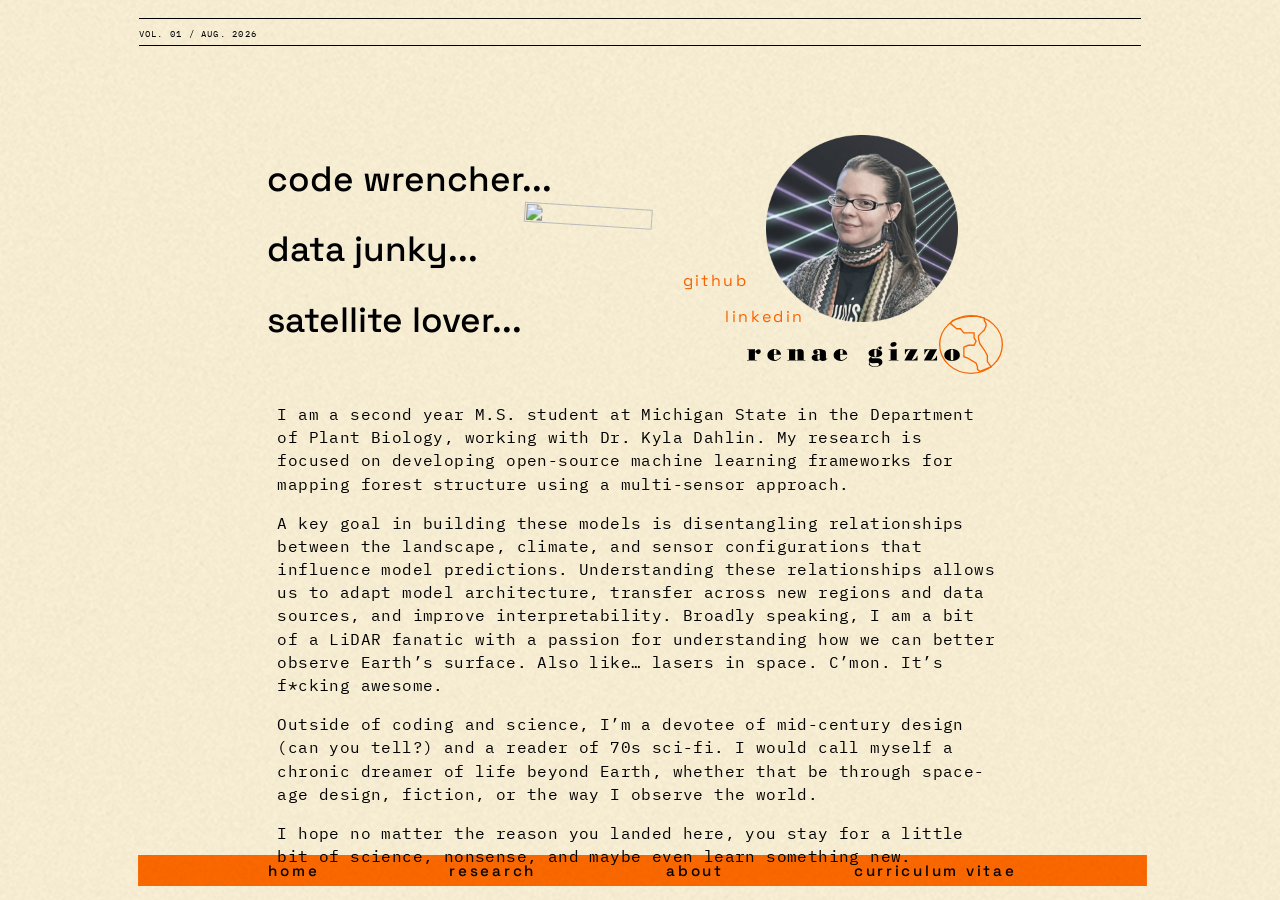
==== about.html @ 6c136205 "add files" ====
<body>
<!DOCTYPE html>
<html lang="en">

<head>
  <meta charset="UTF-8">
  <meta name="viewport" content="width=device-width, initial-scale=1.0">

  <title>About | Nae Gizzo</title>

  <link rel="stylesheet" href="css/style.css">

  <link rel="preconnect" href="https://fonts.googleapis.com">
  <link rel="preconnect" href="https://fonts.gstatic.com" crossorigin>

  <link
    href="https://fonts.googleapis.com/css2?family=IBM+Plex+Mono:wght@300;400&family=Space+Grotesk:wght@300;400;500;700&display=swap"
    rel="stylesheet">
</head>

<body>

  <img src="assets/textures/noise_layer.png" class="noise" alt="">

  <main class="about-page">

  <div class="issue-tag">
    VOL. 01 / AUG. 2026
  </div>

  <div class="issue-line issue-line-top"></div>
  <div class="issue-line issue-line-bottom"></div>
      
    <img src="assets/SVG/link-bar.svg" class="geometry link-bar" alt="">
    <img src="assets/images/headshot.png" class="about-headshot" alt="">
    <img src="assets/SVG/earth-drawing.svg" class="about-earth" alt="">
    <img src="assets/SVG/about-name.svg" class="about-name" alt="">
   
    <div class="about-satellite-wrapper">
      <img
        src="assets/svg/satellite-drawing.svg"
        class="about-satellite"
        alt=""
      >

      <div class="signal-pulse">
        <span class="pulse-dot dot-1"></span>
        <span class="pulse-dot dot-2"></span>
        <span class="pulse-dot dot-3"></span>
      </div>
    </div>
    
    <div class="about-tagline">
      code wrencher...<br>
      data junky...<br>
      satellite lover...
    </div>

    <section class="about-bio">
      <p>
       I am a second year M.S. student at Michigan State 
       in the Department of Plant Biology, working with 
       Dr. Kyla Dahlin. My research is focused on developing 
       open-source machine learning frameworks for mapping 
       forest structure using a multi-sensor approach. 
      </p>

      <p>
        A key goal in building these models is disentangling relationships 
        between the landscape, climate, and sensor configurations that 
        influence model predictions. Understanding these relationships allows 
        us to adapt model architecture, transfer across new regions and data 
        sources, and improve interpretability. Broadly speaking, I am a bit 
        of a LiDAR fanatic with a passion for understanding how we can  
        better observe Earth’s surface. Also like… lasers in space. 
        C’mon. It’s f*cking awesome.
      </p>

      <p>
        Outside of coding and science, I’m a devotee of mid-century design 
        (can you tell?) and a reader of 70s sci-fi. I would call myself a 
        chronic dreamer of life beyond Earth, whether that be through space-age 
        design, fiction, or the way I observe the world.

      </p>
  
      <p>
        I hope no matter the reason you landed here, you stay for a little bit 
        of science, nonsense, and maybe even learn something new.

      </p>

    </section>

    <nav class="linkedin">
      <a href="https://www.linkedin.com/in/renae-gizzo-34813b3a5 ">Linkedin</a>
     </nav>

    <nav class="github">
      <a href="https://github.com/rgizzo">GitHub</a>
    </nav>

    <nav class="site-nav">
      <a href="index.html">home</a>
      <a href="#">research</a>
      <a href="about.html">about</a>
      <a href="#">curriculum vitae</a>
    </nav>

    <script src="js/script.js"></script>
  </main>
</body>
</html>
---- css/style.css ----
/* =========================
   GLOBAL
   ========================= */

html,
body {
  margin: 0;
  width: 100%;
  height: 100%;
  background-color: #fdf3d8;
}

body {
  position: relative;
}

.homepage {
  position: relative;
  width: min(100vw, calc(100vh * (1280 / 1080)));
  aspect-ratio: 1280 / 1080;
  margin: 0 auto;
  overflow: hidden;
  z-index: 1;
}

.homepage img {
  position: absolute;
}

.page-background {
  position: absolute;
  inset: 0;
  width: 100%;
  height: 100%;
  object-fit: cover;
  z-index: 0;
}

.noise {
  position: fixed;
  inset: 0;

  width: 100vw;
  height: 100vh;

  object-fit: cover;

  opacity: 0.9;
  pointer-events: none;

  z-index: 999;
}

.issue-tag {
  position: absolute;

  left: 3%;
  top: 3%;

  width: 300px;

  font-family: 'IBM Plex Mono', monospace;
  font-size: 0.55rem;
  letter-spacing: 0.14em;
  line-height: 1.5;
  text-transform: uppercase;

  z-index: 50;
}

.issue-line {
  position: absolute;
  left: 3%;
  width: 94%;
  height: 1px;
  background: black;

  z-index: 50;
}

.issue-line-top {
  top: 2%;
}

.issue-line-bottom {
  top: 5%;
}
.issue-text {
  padding: 5px 0;
}

/* =========================
   HOMEPAGE
   ========================= */

.earth-rectangle {
  width: 11.25%;
  left: 0.55%;
  top: 30.83%;
  z-index: 2;
}

.earth {
  width: 18.59%;
  left: 8.13%;
  top: 44.44%;
}

.earth-line {
  width: 18.59%;
  left: 7.42%;
  top: 33.7%;
}

.name {
  width: 52.8%;
  left: 22.42%;
  top: 9.41%;
}

.group-lines {
  width: 37.5%;
  left: 14.3%;
  top: 31.85%;
}

.name-line {
  width: 57.89%;
  left: 42.11%;
  top: 15.96%;
}

.link-bar {
  width: 94.53%;
  left: 2.97%;
  top: 95%;
}

.right-plane {
  width: 43.0%;
  left: 38.91%;
  top: 68.43%;
}

.left-plane {
  width: 10.73%;
  left: 38.36%;
  top: 68.61%;
}

.clouds {
  width: 34.53%;
  left: 47.81%;
  top: 70.93%;
  z-index: 1;
}

.grid {
  width: 36.17%;
  left: 47.73%;
  top: 57.69%;
  z-index: 2;
}

.rectangle-behind-me {
  width: 8.05%;
  left: 72.81%;
  top: 37.59%;
  z-index: 5;
}
.mountains-left {
  width: 21.48%;
  left: 60.7%;
  top: 57.13%;
  z-index: 3;
}

.mountains-right {
  width: 14.38%;
  left: 78.2%;
  top: 52.31%;
  z-index: 4;
}

.satellite-line {
  width: 33.58%;
  left: 8.97%;
  top: 15.96%;
  z-index: 1;
}

.topo {
  width: 6.21%;
  left: 52.19%;
  top: 41.62%;
}

.below-earth {
  width: 22.97%;
  left: 0%;
  top: 81.39%;
}

.metadata {
  position: absolute;
  font-family: 'IBM Plex Mono', monospace;
  font-size: 0.65rem;
  letter-spacing: 0.08em;
  line-height: 1.4;
  opacity: 0.7;
  width: 220px;
  white-space: nowrap;
}

.satellite-wrapper {
  position: absolute;
  width: 10.73%;
  left: 2.97%;
  top: 37.41%;
  z-index: 8;
}

.satellite-wrapper .satellite {
  position: relative;
  display: block;
  width: 100%;
  height: auto;
  z-index: 1;
}

.satellite-meta {
  position: absolute;
  top: -35px;
  left: 0px;
  z-index: 30;

  opacity: 0;
  pointer-events: none;
  transition: opacity 0.25s ease;
}

.satellite-wrapper:hover .satellite-meta {
  opacity: 0.7;
}

.plane-wrapper {
  position: absolute;
  width: 9.84%;
  left: 31.95%;
  top: 63.89%;
  z-index: 8;
}

.plane-wrapper .plane {
  position: relative;
  display: block;
  width: 100%;
  height: auto;
  z-index: 1;
}

.plane-meta {
  top: 100%;
  left: -10%;
  z-index: 30;

  opacity: 0;
  pointer-events: none;
  transition: opacity 0.25s ease;
}

.plane-wrapper:hover .plane-meta {
  opacity: 0.7;
}

.me-wrapper {
  position: absolute;
  width: 10.39%;
  left: 71.29%;
  top: 56.25%;
  z-index: 6;
}

.me-wrapper .me {
  position: relative;
  display: block;
  width: 100%;
  height: auto;
  z-index: 1;
}

.me-meta {
  position: absolute;
  left: -60%;
  top: -45%;

  z-index: 30;

  opacity: 0;
  pointer-events: none;
  transition: opacity 0.25s ease;
}

.me-wrapper:hover .me-meta {
  opacity: 0.7;
}

.site-nav {
  position: absolute;
  left: 2.97%;
  top: 95%;
  width: 94.53%;
  height: 3.5%;
  display: flex;
  justify-content: space-evenly;
  align-items: center;
  z-index: 10;
  font-family: 'Space Grotesk', sans-serif;
  font-size: 0.95rem;
  font-weight: 500;
  letter-spacing: 0.18em;
  text-transform: lowercase;
}

.site-nav a {
  color: black;
  text-decoration: none;
  transition: opacity 0.2s ease;
}
.site-nav a:hover {
  opacity: 0.6;
}

.index-status {
  position: absolute;
  left: 85%;
  top: 85%;

  font-family: 'IBM Plex Mono', monospace;
  font-size: 0.65rem;
  letter-spacing: 0.08em;

  z-index: 20;
}
#index-percent {
  display: inline-block;
  width: 3em;
  margin-left: 0.4em;
}

#index-state {
  margin-bottom: 0.5em;
}

.rotating-meta {
  position: absolute;
  left: 52%;
  top: 30%;

  font-family: 'IBM Plex Mono', monospace;
  font-size: 0.65rem;
  letter-spacing: 0.08em;
  line-height: 1.4;

  opacity: 0.7;
  z-index: 20;
  transition: none;
}


/* =========================
   ABOUT
   ========================= */

.about-page {
  position: relative;

  width: min(100vw, calc(100vh * (1280 / 1080)));
  aspect-ratio: 1280 / 1080;

  margin: 0 auto;
  overflow: hidden;
}

.about-page img {
  position: absolute;
}


.about-tagline {
  position: absolute;

  left: 15%;
  top: 16%;

  font-family: 'Space Grotesk', sans-serif;
  font-size: 2.2rem;
  font-weight: 500;
  line-height: 2.0;

  z-index: 5;
}

.about-headshot {
  position: absolute;

  width: 18%;
  left: 61.8%;
  top: 15%;

  z-index: 3;
}

.about-earth {
  position: absolute;

  width: 6%;
  left: 78%;
  top: 35%;

  z-index: 3;
}

.about-name {
  position: absolute;

  width: 20%;
  left: 60%;
  top: 38%;

  z-index: 3;
}

.about-satellite-wrapper {
  position: absolute;

  width: 12%;
  left: 37%;
  top: 20%;

  z-index: 4;

  will-change: transform;
}

.about-satellite {
  position: relative !important;
  display: block;

  width: 100%;
  height: auto;

  left: 0;
  top: 0;

  pointer-events: none;
}

.signal-pulse {
  position: absolute;
  left: 80%;
  top: 6.8%;

  width: 1px;
  height: 1px;

  transform: rotate(290deg);

  pointer-events: none;
}

.pulse-dot {
  position: absolute;

  width: 5px;
  height: 5px;

  border-radius: 50%;
  background: #ff6500;

  opacity: 0;
}

@keyframes laser-fire {
  0% {
    transform: rotate(18deg) scaleX(0);
    opacity: 0;
  }

  20% {
    transform: rotate(18deg) scaleX(1);
    opacity: 1;
  }

  70% {
    transform: rotate(18deg) scaleX(1);
    opacity: 0.8;
  }

  100% {
    transform: rotate(18deg) scaleX(0);
    opacity: 0;
  }
}

.dot-1 {
  --x: 65px;
  --y: 30px;
  animation: pulse-dot 2.4s infinite;
}

.dot-2 {
  --x: 85px;
  --y: 42px;
  animation: pulse-dot 2.4s 0.35s infinite;
}

.dot-3 {
  --x: 105px;
  --y: 55px;
  animation: pulse-dot 2.4s 0.7s infinite;
}

@keyframes pulse-dot {
  0% {
    transform: translate(0, 0) scale(0.7);
    opacity: 0;
  }

  10% {
    opacity: 0.9;
  }

  100% {
    transform: translate(var(--x), var(--y)) scale(0.2);
    opacity: 0;
  }
}

.about-bio {
  position: absolute;

  width: 68%;
  left: 16%;
  top: 43%;

  font-family: 'IBM Plex Mono', monospace;
  font-size: 1.0rem;
  line-height: 1.45;
  letter-spacing: 0.025em;

  z-index: 5;
}

.github {
  position: absolute;
  width: 20%;
  left: 54%;
  top: 30%;
  z-index: 3;
}

.linkedin {
  position: absolute;

  width: 20%;
  left: 58%;
  top: 34%;
}

.github a,
.linkedin a {
  font-family: 'Space Grotesk', sans-serif;
  font-size: 1.0rem;
  letter-spacing: 0.15em;
  text-transform: lowercase;

  color: #ff6500;
  text-decoration: none;

  z-index: 3;
}

.link-bar {
  width: 94.53%;
  left: 2.97%;
  top: 95%;
}

.github a:hover {
  text-decoration: line-through;
}

.linkedin a:hover {
  text-decoration: line-through;
}
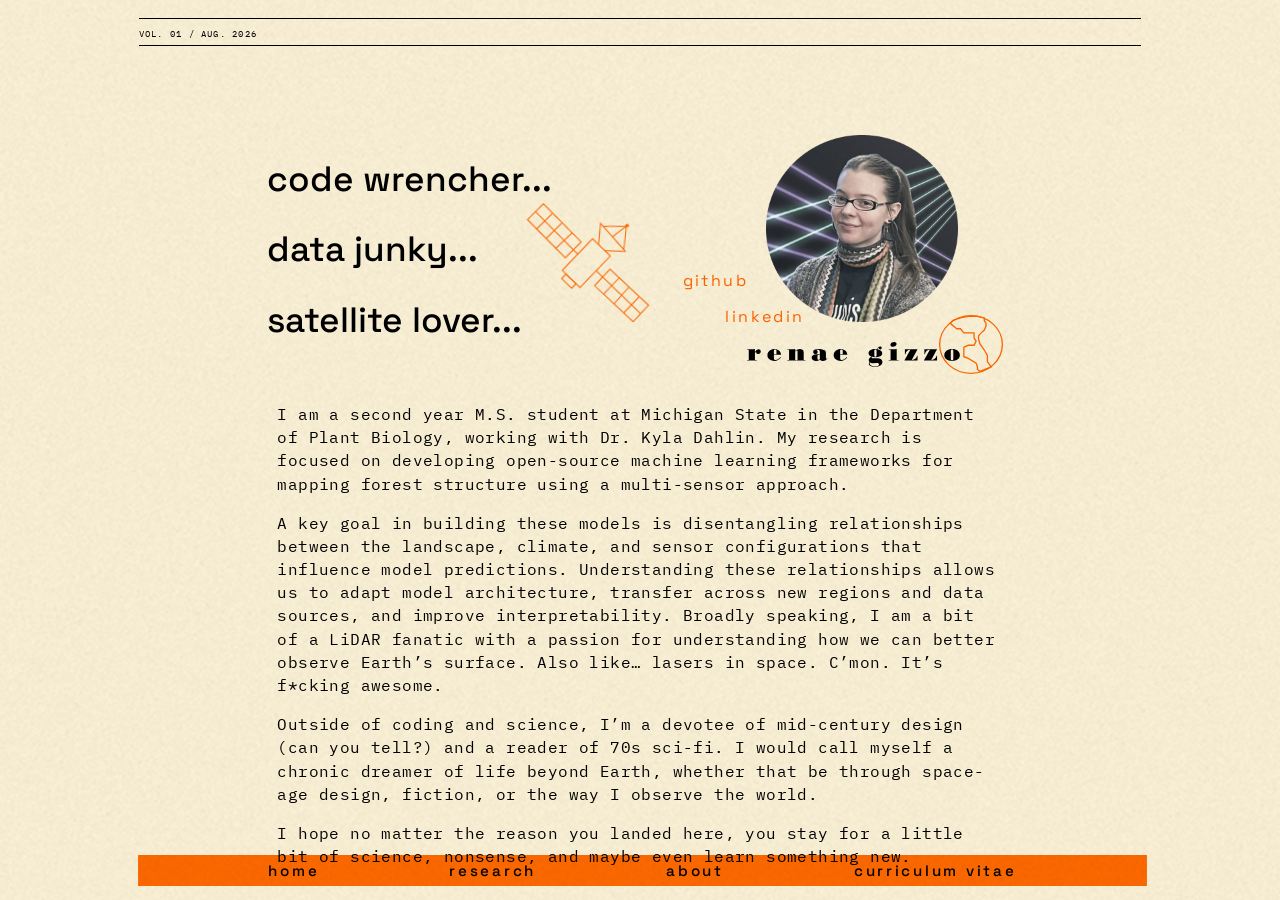
==== commit 801ec729: "Fix SVG file path casing in about.html" ====
--- a/about.html
+++ b/about.html
@@ -38,7 +38,7 @@
    
     <div class="about-satellite-wrapper">
       <img
-        src="assets/svg/satellite-drawing.svg"
+        src="assets/SVG/satellite-drawing.svg"
         class="about-satellite"
         alt=""
       >
@@ -110,4 +110,4 @@
     <script src="js/script.js"></script>
   </main>
 </body>
-</html>+</html>
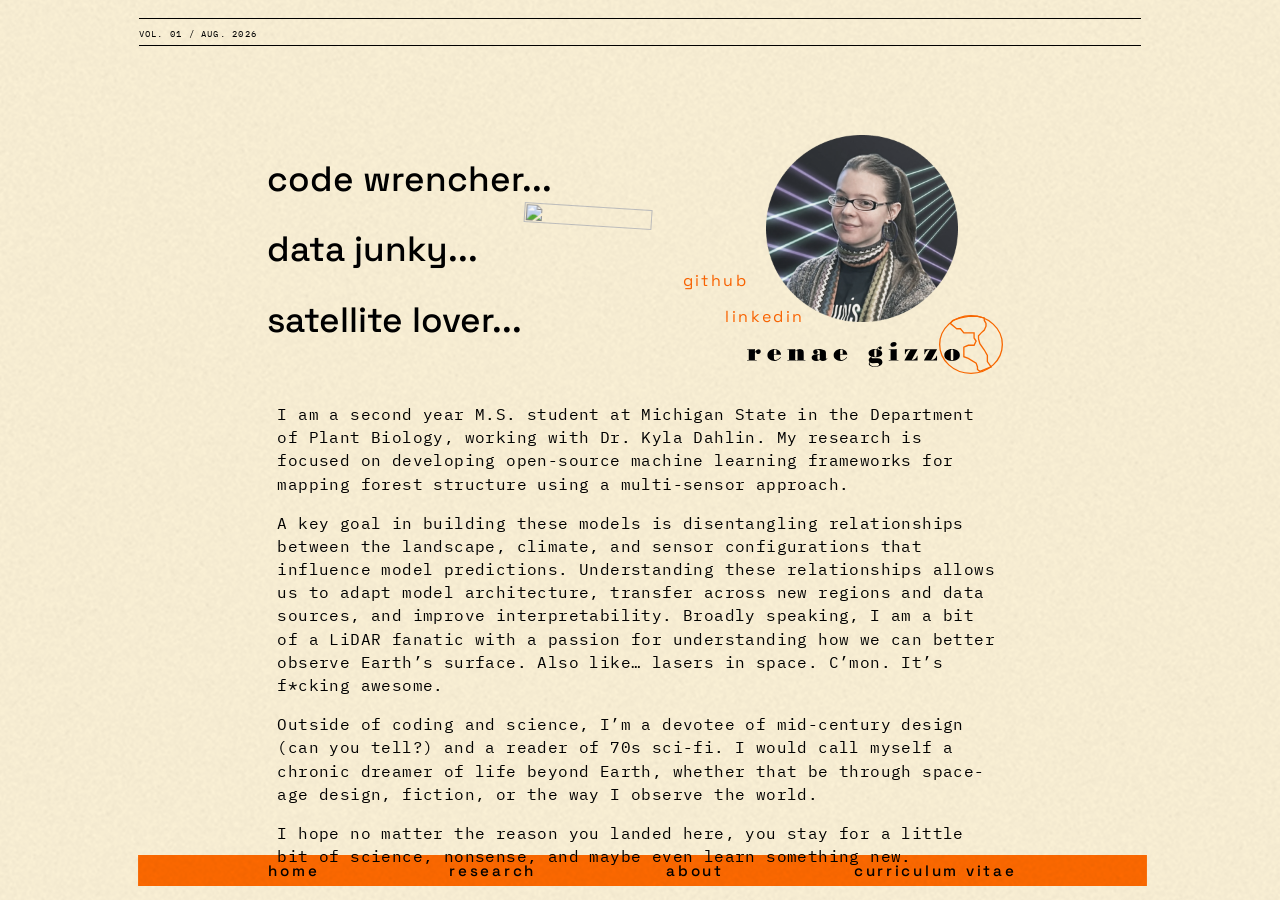
==== commit fdaa8447: "change title" ====
--- a/about.html
+++ b/about.html
@@ -6,7 +6,7 @@
   <meta charset="UTF-8">
   <meta name="viewport" content="width=device-width, initial-scale=1.0">
 
-  <title>About | Nae Gizzo</title>
+  <title> About | Renae Gizzo</title>
 
   <link rel="stylesheet" href="css/style.css">
 
@@ -38,7 +38,7 @@
    
     <div class="about-satellite-wrapper">
       <img
-        src="assets/SVG/satellite-drawing.svg"
+        src="assets/svg/satellite-drawing.svg"
         class="about-satellite"
         alt=""
       >
@@ -110,4 +110,4 @@
     <script src="js/script.js"></script>
   </main>
 </body>
-</html>
+</html>
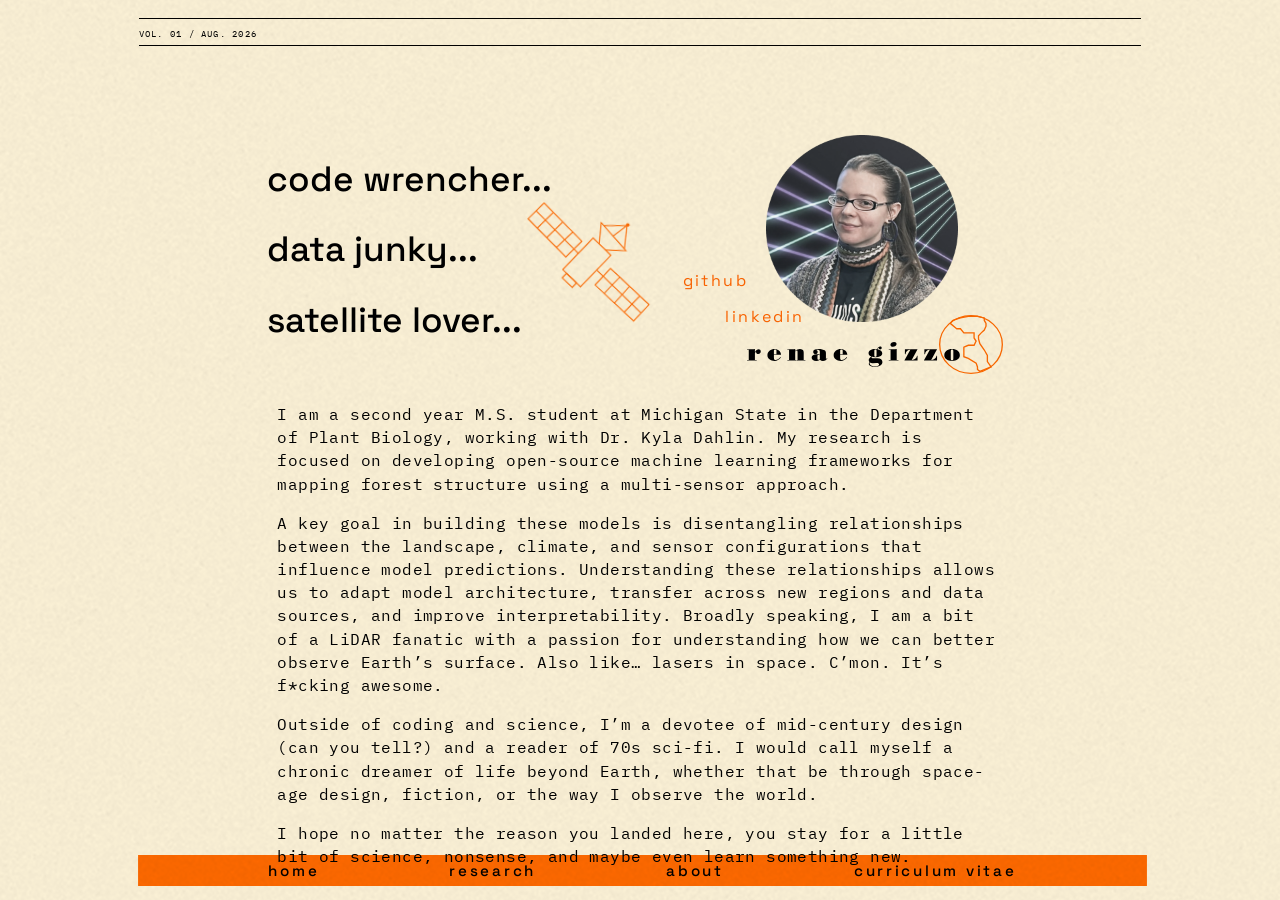
==== commit 64bc4307: "Merge branch 'main' of https://github.com/rgizzo/renaegizzo.github.io merge rmeote and local" ====
--- a/about.html
+++ b/about.html
@@ -38,7 +38,7 @@
    
     <div class="about-satellite-wrapper">
       <img
-        src="assets/svg/satellite-drawing.svg"
+        src="assets/SVG/satellite-drawing.svg"
         class="about-satellite"
         alt=""
       >
@@ -110,4 +110,4 @@
     <script src="js/script.js"></script>
   </main>
 </body>
-</html>+</html>
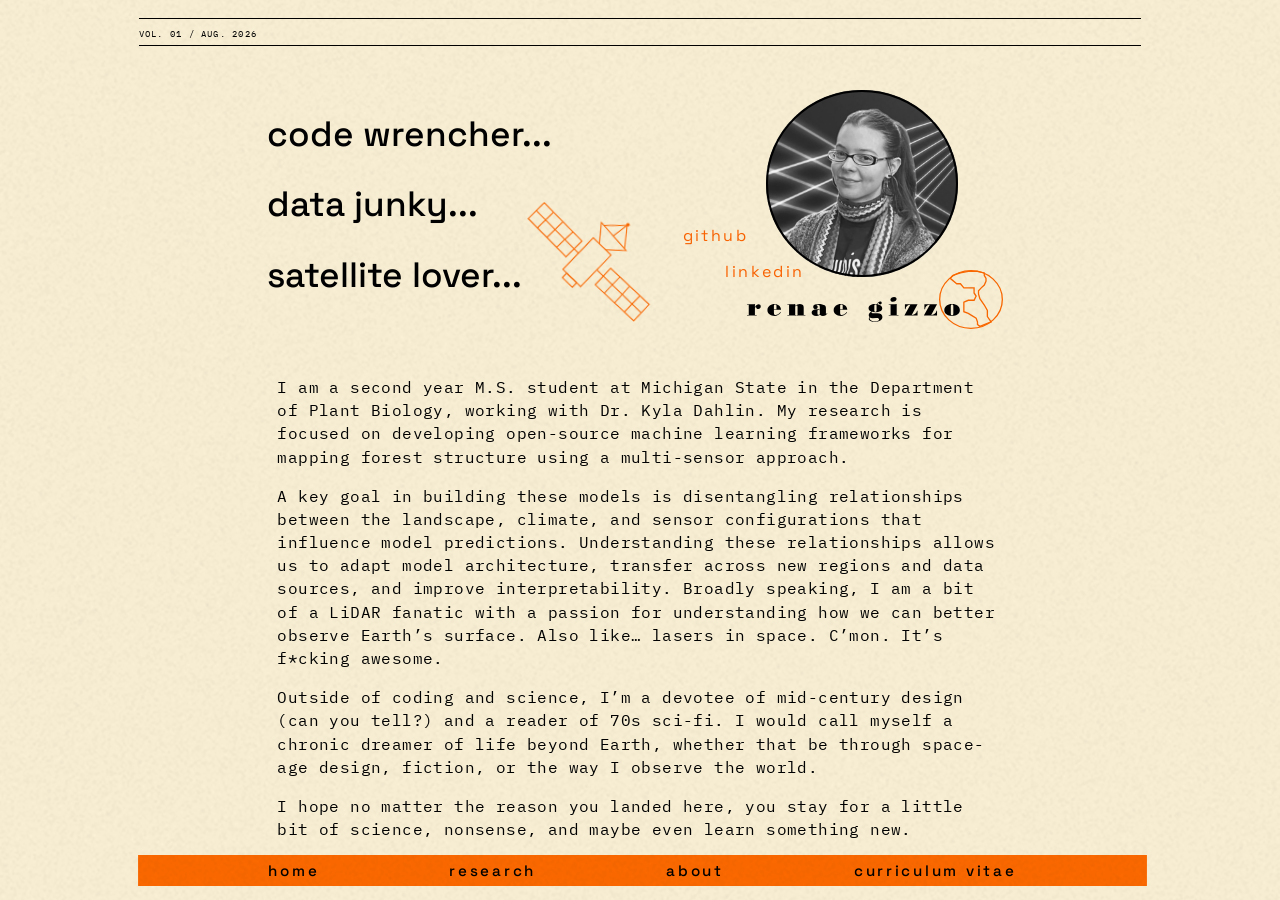
==== commit 1fb6bc47: "add dyanmic noise & headshot border" ====
--- a/about.html
+++ b/about.html
@@ -19,9 +19,6 @@
 </head>
 
 <body>
-
-  <img src="assets/textures/noise_layer.png" class="noise" alt="">
-
   <main class="about-page">
 
   <div class="issue-tag">
@@ -32,6 +29,7 @@
   <div class="issue-line issue-line-bottom"></div>
       
     <img src="assets/SVG/link-bar.svg" class="geometry link-bar" alt="">
+    <img src="assets/SVG/headshot-border.svg" class="about-headshot-border" alt="">
     <img src="assets/images/headshot.png" class="about-headshot" alt="">
     <img src="assets/SVG/earth-drawing.svg" class="about-earth" alt="">
     <img src="assets/SVG/about-name.svg" class="about-name" alt="">
--- a/css/style.css
+++ b/css/style.css
@@ -14,6 +14,45 @@
   position: relative;
 }
 
+body::after {
+  content: "";
+  position: fixed;
+  inset: 0;
+
+  background-image: url("../assets/textures/noise_layer.png");
+  background-size: cover;
+  background-position: center;
+
+  opacity: 0.85;
+  mix-blend-mode: multiply;
+
+  pointer-events: none;
+  z-index: 99999;
+
+  animation: noise-shift 0.9s steps(1) infinite;
+}
+
+@keyframes noise-shift {
+  0% {
+    transform: scale(1.1) scaleX(1);
+  }
+
+  25% {
+    transform: scale(1.1) scaleX(-1);
+  }
+
+  50% {
+    transform: scale(1.1) scaleY(-1);
+  }
+
+  75% {
+    transform: scale(1.1) scale(-1, -1);
+  }
+
+  100% {
+    transform: scale(1.1) scaleX(1);
+  }
+}
 .homepage {
   position: relative;
   width: min(100vw, calc(100vh * (1280 / 1080)));
@@ -34,21 +73,6 @@
   height: 100%;
   object-fit: cover;
   z-index: 0;
-}
-
-.noise {
-  position: fixed;
-  inset: 0;
-
-  width: 100vw;
-  height: 100vh;
-
-  object-fit: cover;
-
-  opacity: 0.9;
-  pointer-events: none;
-
-  z-index: 999;
 }
 
 .issue-tag {
@@ -391,7 +415,7 @@
   position: absolute;
 
   left: 15%;
-  top: 16%;
+  top: 11%;
 
   font-family: 'Space Grotesk', sans-serif;
   font-size: 2.2rem;
@@ -401,22 +425,33 @@
   z-index: 5;
 }
 
-.about-headshot {
+.about-headshot-border {
   position: absolute;
 
   width: 18%;
   left: 61.8%;
-  top: 15%;
+  top: 10%;
+
+  z-index: 4;
+}
+
+.about-headshot {
+  position: absolute;
+
+  width: 18%;
+  left: 61.8%;
+  top: 10%;
 
   z-index: 3;
 }
+
 
 .about-earth {
   position: absolute;
 
   width: 6%;
   left: 78%;
-  top: 35%;
+  top: 30%;
 
   z-index: 3;
 }
@@ -426,7 +461,7 @@
 
   width: 20%;
   left: 60%;
-  top: 38%;
+  top: 33%;
 
   z-index: 3;
 }
@@ -542,7 +577,7 @@
 
   width: 68%;
   left: 16%;
-  top: 43%;
+  top: 40%;
 
   font-family: 'IBM Plex Mono', monospace;
   font-size: 1.0rem;
@@ -556,7 +591,7 @@
   position: absolute;
   width: 20%;
   left: 54%;
-  top: 30%;
+  top: 25%;
   z-index: 3;
 }
 
@@ -565,7 +600,7 @@
 
   width: 20%;
   left: 58%;
-  top: 34%;
+  top: 29%;
 }
 
 .github a,
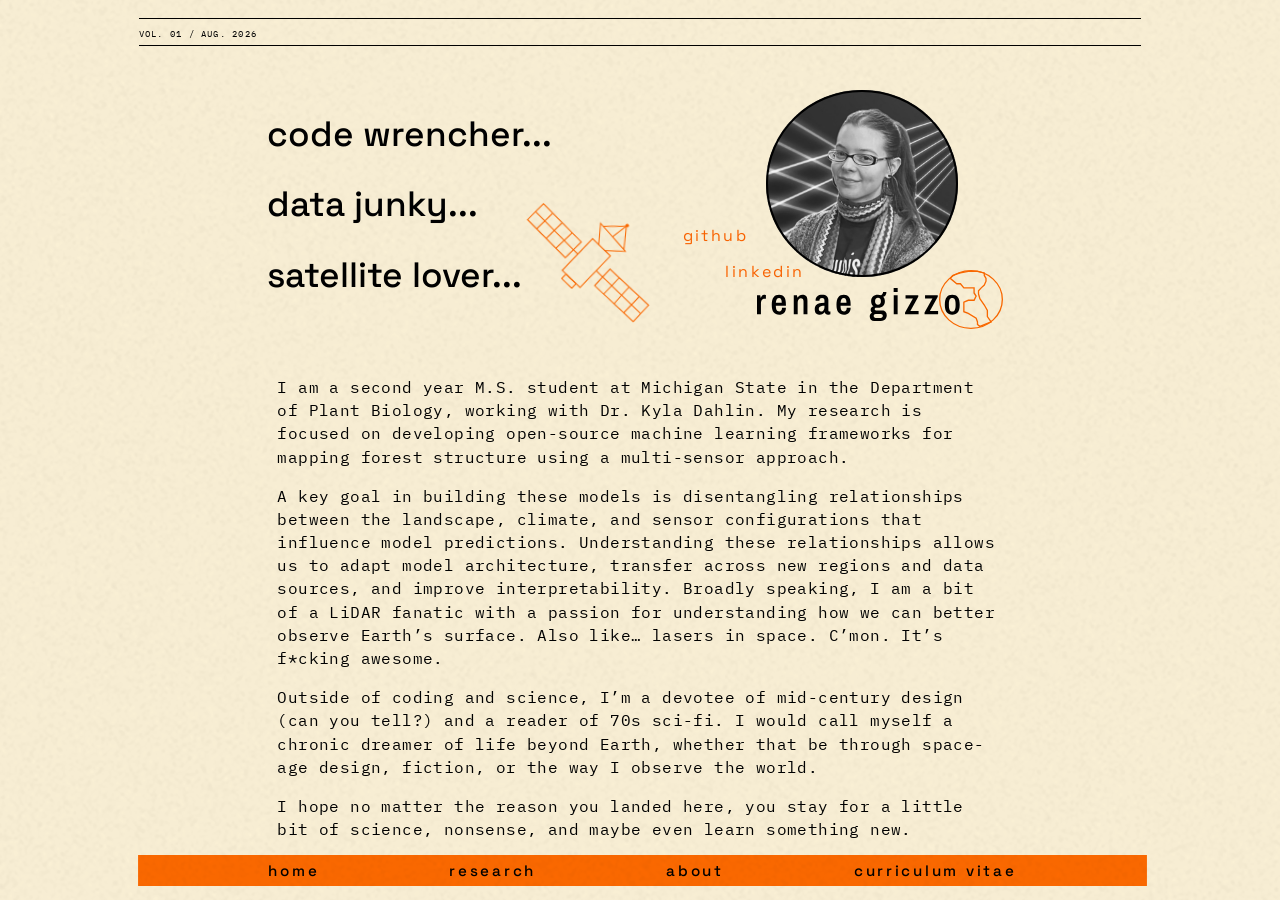
==== commit 30afd65b: "fix missing doctype" ====
--- a/about.html
+++ b/about.html
@@ -1,4 +1,3 @@
-<body>
 <!DOCTYPE html>
 <html lang="en">
 
--- a/css/style.css
+++ b/css/style.css
@@ -17,7 +17,12 @@
 body::after {
   content: "";
   position: fixed;
-  inset: 0;
+
+  left: -10vw;
+  top: -10vh;
+
+  width: 120vw;
+  height: 120vh;
 
   background-image: url("../assets/textures/noise_layer.png");
   background-size: cover;
@@ -29,30 +34,31 @@
   pointer-events: none;
   z-index: 99999;
 
-  animation: noise-shift 0.9s steps(1) infinite;
+  animation: noise-shift 0.95s steps(1) infinite;
 }
 
 @keyframes noise-shift {
   0% {
-    transform: scale(1.1) scaleX(1);
+    transform: translate(0, 0) scaleX(1);
   }
 
   25% {
-    transform: scale(1.1) scaleX(-1);
+    transform: translate(-2vw, 1vh) scaleX(-1);
   }
 
   50% {
-    transform: scale(1.1) scaleY(-1);
+    transform: translate(1vw, -2vh) scaleY(-1);
   }
 
   75% {
-    transform: scale(1.1) scale(-1, -1);
+    transform: translate(-1vw, 2vh) scale(-1, -1);
   }
 
   100% {
-    transform: scale(1.1) scaleX(1);
-  }
-}
+    transform: translate(0, 0) scaleX(1);
+  }
+}
+
 .homepage {
   position: relative;
   width: min(100vw, calc(100vh * (1280 / 1080)));
@@ -459,9 +465,9 @@
 .about-name {
   position: absolute;
 
-  width: 20%;
-  left: 60%;
-  top: 33%;
+  width: 19%;
+  left: 61%;
+  top: 32%;
 
   z-index: 3;
 }
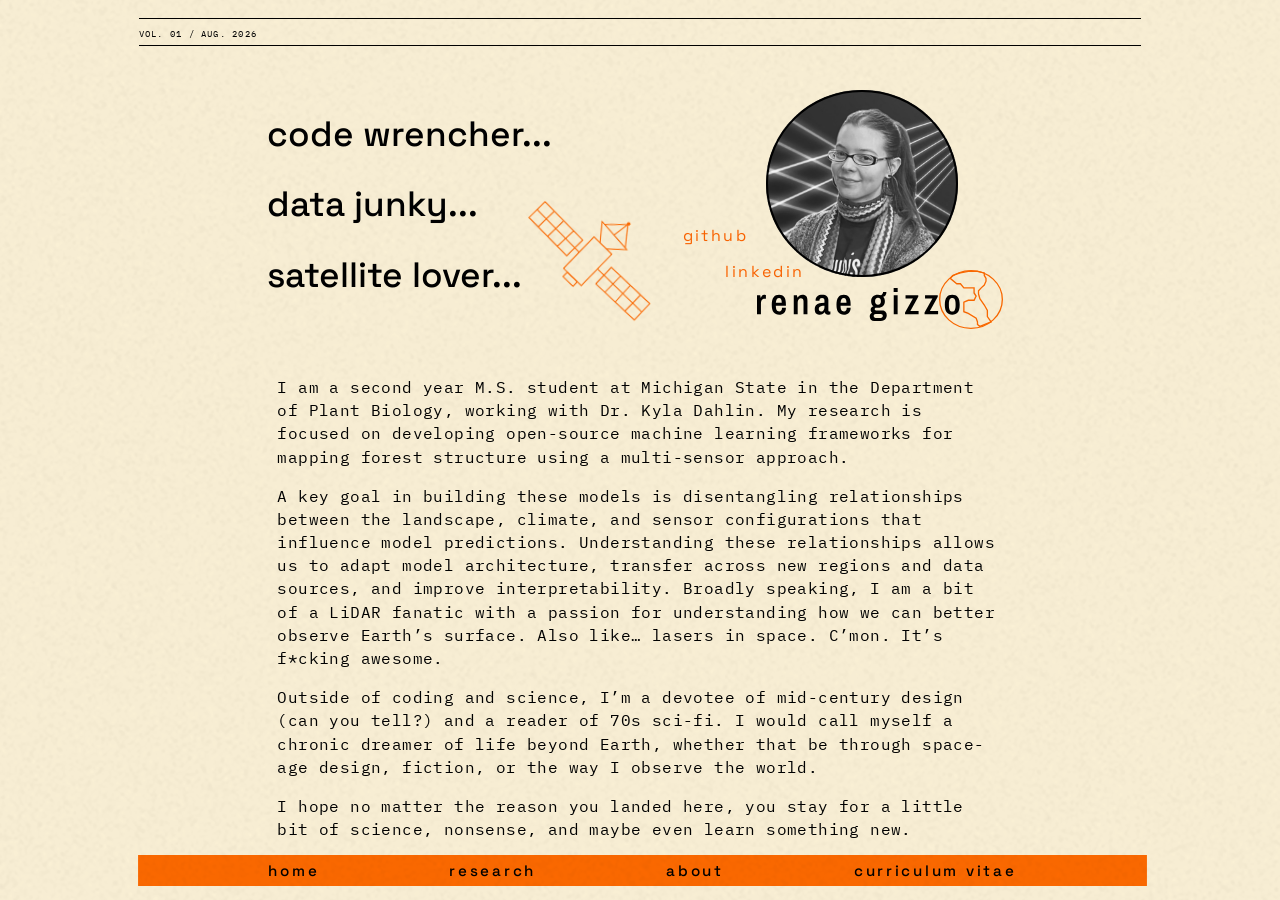
==== commit d78539de: "add CV" ====
--- a/about.html
+++ b/about.html
@@ -5,7 +5,7 @@
   <meta charset="UTF-8">
   <meta name="viewport" content="width=device-width, initial-scale=1.0">
 
-  <title> About | Renae Gizzo</title>
+  <title> Renae Gizzo | About </title>
 
   <link rel="stylesheet" href="css/style.css">
 
@@ -101,7 +101,7 @@
       <a href="index.html">home</a>
       <a href="#">research</a>
       <a href="about.html">about</a>
-      <a href="#">curriculum vitae</a>
+      <a href="docs/GIZZO_CV_2026.pdf">curriculum vitae</a>
     </nav>
 
     <script src="js/script.js"></script>
